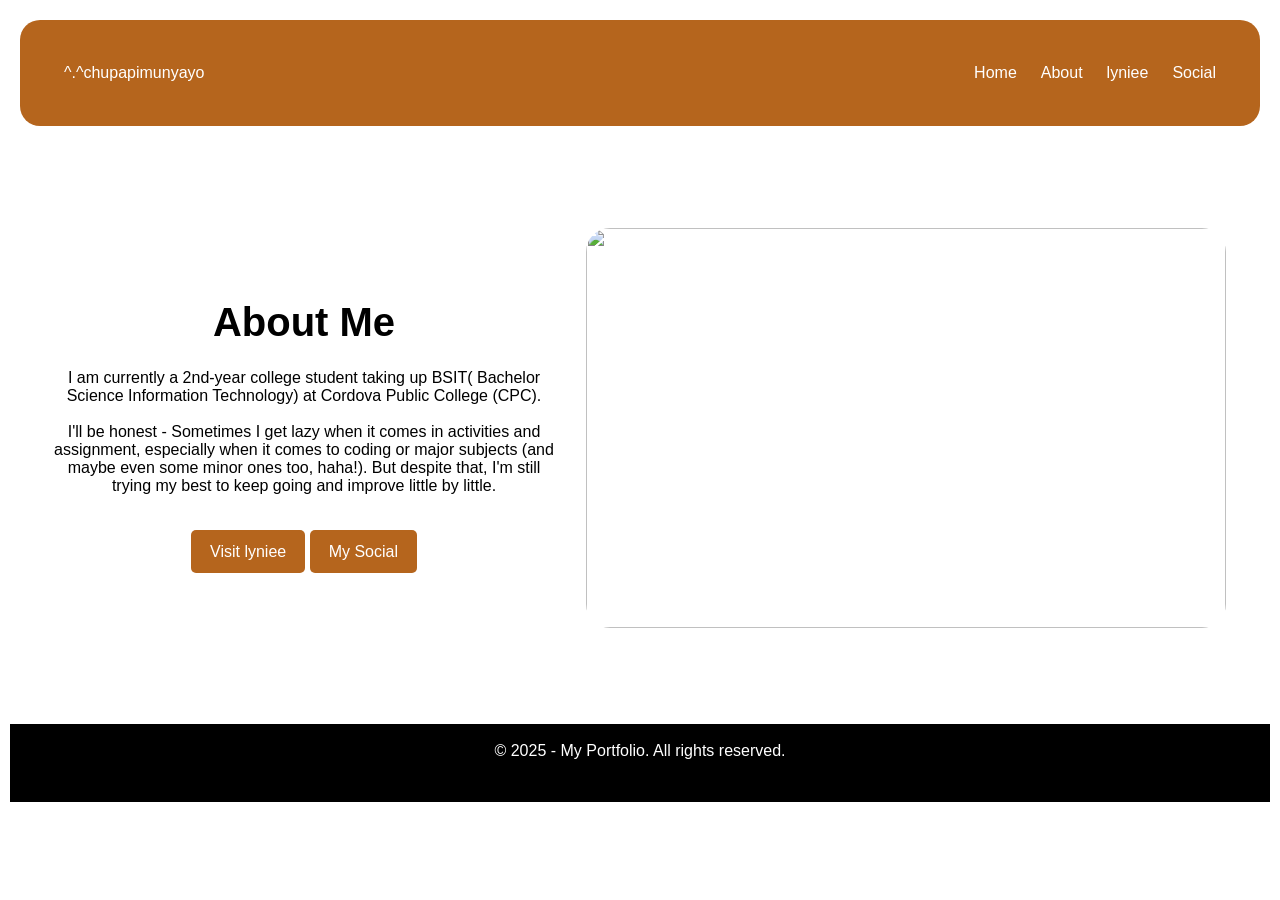
==== pages/about.html @ a8a52cb9 "Add files via upload" ====
<!DOCTYPE html>
<html lang="en">

<head>
  <meta charset="UTF-8">
  <meta name="viewport" content="width=device-width, initial-scale=1.0">
  <title>My Portfolio</title>
  <link rel="stylesheet" href="../assets/styles/style.css">
</head>

<body>
  <!-- Header -->
  <header id="header">
    <nav class="navbar container">
      <div>^.^chupapimunyayo</div>
      <input type="checkbox" class="menu-toggle" id="menu-toggle">
      <label for="menu-toggle" class="menu-btn">☰</label>
      <ul class="nav-links">
        <li><a href="../index.html">Home</a></li>
        <li><a href="./about.html">About</a></li>
        <li><a href="./lyniee.html">lyniee</a></li>
        <li><a href="./social.html">Social</a></li>
      </ul>
    </nav>
  </header>

  <!-- Main Content -->
  <main>

    <!-- Hero Banner Section -->
    <section id="hero-banner" class="container">
      <div class="hero-content">
        <h1>About Me</h1>
        <p>I am currently a 2nd-year college student taking up BSIT( Bachelor Science Information Technology) at Cordova Public College (CPC).
          <br>
          <br>
          I'll be honest - Sometimes I get lazy when it comes in activities and assignment, especially when it comes to coding or major subjects (and maybe even some minor ones too, haha!). But despite that, I'm still trying my best to keep going and improve little by little.
        </p>

        <div class="btn-group">
          <a href="lyniee.html" target="_blank" class="primary-button">Visit lyniee</a>
          <a href="./contact.html" target="_blank" class="secondary-button">My Social</a>
        </div>
      </div>

      <div class="hero-image">
        <img src="https://static1.colliderimages.com/wordpress/wp-content/uploads/2025/05/kpop-demon-hunters.jpg?q=70&fit=crop&w=1140&h=&dpr=1">
      </div>
    </section>
  </main>

  <footer id="footer">
    <p>© 2025 - My Portfolio. All rights reserved.</p>
  </footer>
</body>

</html>
---- assets/styles/style.css ----
/*
-- Responsive Breakpoints
sm: 640px - mobile phone size
md: 768px - Tablet size
lg: 1024px - Laptop standard size
xl: 1280px -- larger wide desktop size
*/


/* Reusable Styles */
@import "button.css";
@import "card.css";

/* Section Styles */
@import "navbar.css";
@import "hero-banner.css";
@import "lyniee.css";
@import "social.css";
@import "submission.css";
@import "footer.css";


* {
  margin: 0;
  padding: 0;
  box-sizing: border-box;
}

html, body {
  font-family: Arial, Helvetica, sans-serif;
  overflow-x: hidden;
}

.container {
  max-width: 1280px;
  margin: 0 auto;
}
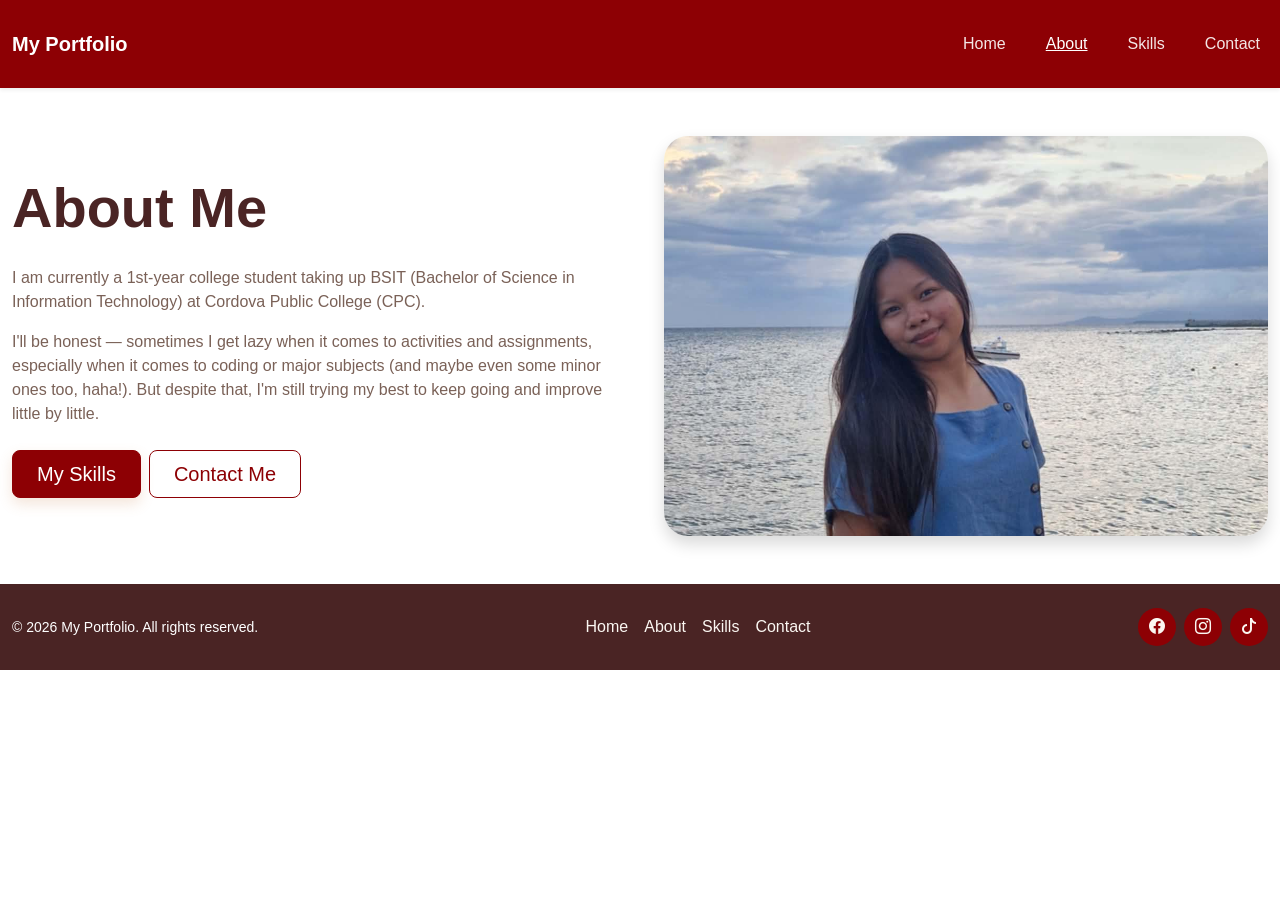
==== commit f0cb35b0: "Update my portfolio" ====
--- a/pages/about.html
+++ b/pages/about.html
@@ -1,57 +1,98 @@
-<!DOCTYPE html>
-<html lang="en">
-
-<head>
-  <meta charset="UTF-8">
-  <meta name="viewport" content="width=device-width, initial-scale=1.0">
-  <title>My Portfolio</title>
-  <link rel="stylesheet" href="../assets/styles/style.css">
-</head>
-
-<body>
-  <!-- Header -->
-  <header id="header">
-    <nav class="navbar container">
-      <div>^.^chupapimunyayo</div>
-      <input type="checkbox" class="menu-toggle" id="menu-toggle">
-      <label for="menu-toggle" class="menu-btn">☰</label>
-      <ul class="nav-links">
-        <li><a href="../index.html">Home</a></li>
-        <li><a href="./about.html">About</a></li>
-        <li><a href="./lyniee.html">lyniee</a></li>
-        <li><a href="./social.html">Social</a></li>
-      </ul>
-    </nav>
-  </header>
-
-  <!-- Main Content -->
-  <main>
-
-    <!-- Hero Banner Section -->
-    <section id="hero-banner" class="container">
-      <div class="hero-content">
-        <h1>About Me</h1>
-        <p>I am currently a 2nd-year college student taking up BSIT( Bachelor Science Information Technology) at Cordova Public College (CPC).
-          <br>
-          <br>
-          I'll be honest - Sometimes I get lazy when it comes in activities and assignment, especially when it comes to coding or major subjects (and maybe even some minor ones too, haha!). But despite that, I'm still trying my best to keep going and improve little by little.
-        </p>
-
-        <div class="btn-group">
-          <a href="lyniee.html" target="_blank" class="primary-button">Visit lyniee</a>
-          <a href="./contact.html" target="_blank" class="secondary-button">My Social</a>
-        </div>
-      </div>
-
-      <div class="hero-image">
-        <img src="https://static1.colliderimages.com/wordpress/wp-content/uploads/2025/05/kpop-demon-hunters.jpg?q=70&fit=crop&w=1140&h=&dpr=1">
-      </div>
-    </section>
-  </main>
-
-  <footer id="footer">
-    <p>© 2025 - My Portfolio. All rights reserved.</p>
-  </footer>
-</body>
-
-</html>
+<!DOCTYPE html>
+<html lang="en">
+
+<head>
+  <meta charset="UTF-8">
+  <meta name="viewport" content="width=device-width, initial-scale=1.0">
+  <title>About Me | My Portfolio</title>
+  <link rel="stylesheet" href="https://cdn.jsdelivr.net/npm/bootstrap@5.3.3/dist/css/bootstrap.min.css">
+  <link rel="stylesheet" href="https://cdn.jsdelivr.net/npm/bootstrap-icons@1.11.3/font/bootstrap-icons.min.css">
+  <link rel="stylesheet" href="../assets/styles/style.css">
+</head>
+
+<body>
+  <header>
+    <nav class="navbar navbar-expand-lg portfolio-navbar bg-portfolio-red shadow-sm">
+      <div class="container-xxl py-3">
+        <a class="navbar-brand" href="../index.html">My Portfolio</a>
+        <button class="navbar-toggler" type="button" data-bs-toggle="collapse" data-bs-target="#mainNav"
+          aria-controls="mainNav" aria-expanded="false" aria-label="Toggle navigation">
+          <span class="navbar-toggler-icon"></span>
+        </button>
+        <div class="collapse navbar-collapse" id="mainNav">
+          <ul class="navbar-nav ms-auto mb-2 mb-lg-0 gap-lg-4">
+            <li class="nav-item">
+              <a class="nav-link" href="../index.html">Home</a>
+            </li>
+            <li class="nav-item">
+              <a class="nav-link active" aria-current="page" href="./about.html">About</a>
+            </li>
+            <li class="nav-item">
+              <a class="nav-link" href="./skills.html">Skills</a>
+            </li>
+            <li class="nav-item">
+              <a class="nav-link" href="./social.html">Contact</a>
+            </li>
+          </ul>
+        </div>
+      </div>
+    </nav>
+  </header>
+
+  <main>
+    <section class="py-5">
+      <div class="container-xxl">
+        <div class="row align-items-center g-5 flex-column-reverse flex-lg-row">
+          <div class="col-lg-6">
+            <h1 class="display-4 fw-bold mb-4">About Me</h1>
+            <p class="text-portfolio-muted mb-3">
+              I am currently a 1st-year college student taking up BSIT (Bachelor of Science in Information Technology)
+              at Cordova Public College (CPC).
+            </p>
+            <p class="text-portfolio-muted mb-4">
+              I'll be honest — sometimes I get lazy when it comes to activities and assignments, especially when it
+              comes to coding or major subjects (and maybe even some minor ones too, haha!). But despite that, I'm
+              still trying my best to keep going and improve little by little.
+            </p>
+            <div class="d-grid gap-2 d-sm-flex">
+              <a class="btn btn-portfolio btn-lg px-4" href="./skills.html">My Skills</a>
+              <a class="btn btn-outline-portfolio btn-lg px-4" href="./social.html">Contact Me</a>
+            </div>
+          </div>
+          <div class="col-lg-6">
+            <img class="hero-photo img-fluid rounded-portfolio shadow"
+              src="../assets/image/front.jpg"
+              alt="Portrait of the portfolio owner accompanying her introduction as a first-year BSIT student at Cordova Public College.">
+          </div>
+        </div>
+      </div>
+    </section>
+  </main>
+
+  <footer class="portfolio-footer bg-portfolio-burgundy text-white py-4">
+    <div class="container-xxl">
+      <div class="d-flex flex-column flex-md-row align-items-center justify-content-between gap-3">
+        <p class="mb-0 small">© 2026 My Portfolio. All rights reserved.</p>
+        <ul class="nav justify-content-center gap-3">
+          <li class="nav-item"><a class="nav-link p-0" href="../index.html">Home</a></li>
+          <li class="nav-item"><a class="nav-link p-0" href="./about.html">About</a></li>
+          <li class="nav-item"><a class="nav-link p-0" href="./skills.html">Skills</a></li>
+          <li class="nav-item"><a class="nav-link p-0" href="./social.html">Contact</a></li>
+        </ul>
+        <div class="d-flex gap-2">
+          <a class="social-icon" href="https://www.facebook.com/mary.mae.malinao.832428" aria-label="Facebook"
+            target="_blank" rel="noopener noreferrer"><i class="bi bi-facebook" aria-hidden="true"></i></a>
+          <a class="social-icon" href="https://www.instagram.com/mary_mae999?psln=anNnazE2d3Rhd2Ex"
+            aria-label="Instagram" target="_blank" rel="noopener noreferrer"><i class="bi bi-instagram"
+              aria-hidden="true"></i></a>
+          <a class="social-icon" href="https://www.tiktok.com/@your___mae" aria-label="TikTok" target="_blank"
+            rel="noopener noreferrer"><i class="bi bi-tiktok" aria-hidden="true"></i></a>
+        </div>
+      </div>
+    </div>
+  </footer>
+
+  <script src="https://cdn.jsdelivr.net/npm/bootstrap@5.3.3/dist/js/bootstrap.bundle.min.js"></script>
+</body>
+
+</html>
--- a/assets/styles/style.css
+++ b/assets/styles/style.css
@@ -1,39 +1,203 @@
-/*
--- Responsive Breakpoints
-sm: 640px - mobile phone size
-md: 768px - Tablet size
-lg: 1024px - Laptop standard size
-xl: 1280px -- larger wide desktop size
-*/
-
-
-/* Reusable Styles */
-@import "button.css";
-@import "card.css";
-
-/* Section Styles */
-@import "navbar.css";
-@import "hero-banner.css";
-@import "lyniee.css";
-@import "social.css";
-@import "submission.css";
-@import "footer.css";
-
-
-* {
-  margin: 0;
-  padding: 0;
-  box-sizing: border-box;
-}
-
-html, body {
-  font-family: Arial, Helvetica, sans-serif;
-  overflow-x: hidden;
-}
-
-.container {
-  max-width: 1280px;
-  margin: 0 auto;
-}
-
-
+@import "social.css";
+
+:root {
+  --portfolio-burgundy: #4a2424;
+  --portfolio-red: #8d0004;
+  --portfolio-orange: #8d0004;
+  --portfolio-orange-dark: #b9652e;
+  --portfolio-orange-light: #e0a36f;
+  --portfolio-cream: #fbf7f2;
+  --portfolio-muted: #7a6157;
+}
+
+body {
+  color: var(--portfolio-burgundy);
+  font-family: Arial, Helvetica, sans-serif;
+}
+
+.bg-portfolio-red {
+  background-color: var(--portfolio-red) !important;
+}
+
+.bg-portfolio-burgundy {
+  background-color: var(--portfolio-burgundy) !important;
+}
+
+.bg-portfolio-cream {
+  background-color: var(--portfolio-cream) !important;
+}
+
+.bg-portfolio-orange {
+  background-color: var(--portfolio-orange) !important;
+}
+
+.text-portfolio-burgundy {
+  color: var(--portfolio-burgundy) !important;
+}
+
+.text-portfolio-orange {
+  color: var(--portfolio-orange) !important;
+}
+
+.text-portfolio-muted {
+  color: var(--portfolio-muted) !important;
+}
+
+.rounded-portfolio {
+  border-radius: 24px !important;
+}
+
+.portfolio-navbar .navbar-brand {
+  color: #ffffff;
+  font-size: 1.25rem;
+  font-weight: 700;
+}
+
+.portfolio-navbar .navbar-brand:hover,
+.portfolio-navbar .navbar-brand:focus {
+  color: #ffffff;
+}
+
+.portfolio-navbar .nav-link {
+  color: rgba(255, 255, 255, 0.9);
+}
+
+.portfolio-navbar .nav-link:hover,
+.portfolio-navbar .nav-link:focus,
+.portfolio-navbar .nav-link.active {
+  color: #ffffff;
+  text-decoration: underline;
+}
+
+.portfolio-navbar .navbar-toggler {
+  border-color: rgba(255, 255, 255, 0.5);
+}
+
+.portfolio-navbar .navbar-toggler-icon {
+  filter: invert(1);
+}
+
+@media (max-width: 991.98px) {
+  .portfolio-navbar .navbar-collapse {
+    padding: 1rem;
+    border-radius: 0 0 1rem 1rem;
+    background-color: #b91c1c;
+  }
+}
+
+.btn-portfolio {
+  --bs-btn-color: #ffffff;
+  --bs-btn-bg: var(--portfolio-orange);
+  --bs-btn-border-color: var(--portfolio-orange);
+  --bs-btn-hover-color: #ffffff;
+  --bs-btn-hover-bg: var(--portfolio-orange-dark);
+  --bs-btn-hover-border-color: var(--portfolio-orange-dark);
+  --bs-btn-focus-shadow-rgb: 199, 125, 69;
+  --bs-btn-active-color: #ffffff;
+  --bs-btn-active-bg: var(--portfolio-orange-dark);
+  --bs-btn-active-border-color: var(--portfolio-orange-dark);
+  --bs-btn-disabled-color: #ffffff;
+  --bs-btn-disabled-bg: var(--portfolio-orange);
+  --bs-btn-disabled-border-color: var(--portfolio-orange);
+  box-shadow: 0 6px 14px rgba(199, 125, 69, 0.2);
+}
+
+.btn-outline-portfolio {
+  --bs-btn-color: var(--portfolio-orange);
+  --bs-btn-border-color: var(--portfolio-orange);
+  --bs-btn-hover-color: #ffffff;
+  --bs-btn-hover-bg: var(--portfolio-orange);
+  --bs-btn-hover-border-color: var(--portfolio-orange);
+  --bs-btn-focus-shadow-rgb: 199, 125, 69;
+  --bs-btn-active-color: #ffffff;
+  --bs-btn-active-bg: var(--portfolio-orange-dark);
+  --bs-btn-active-border-color: var(--portfolio-orange-dark);
+}
+
+.hero-photo {
+  width: 100%;
+  height: 400px;
+  object-fit: cover;
+}
+
+@media (max-width: 991.98px) {
+  .hero-photo {
+    height: 320px;
+  }
+}
+
+.skill-card {
+  border-color: #f1e6dc !important;
+  border-radius: 20px !important;
+  box-shadow: 0 12px 28px rgba(74, 36, 36, 0.08);
+}
+
+.skill-icon {
+  display: flex;
+  align-items: center;
+  justify-content: center;
+  width: 64px;
+  height: 64px;
+  border: 1px solid #efe1d2;
+  border-radius: 18px;
+  background-color: var(--portfolio-cream);
+  color: var(--portfolio-burgundy);
+  font-size: 1rem;
+  font-weight: 700;
+}
+
+.skill-card .progress {
+  height: 8px;
+  background-color: #ede7e1;
+}
+
+.skill-card .progress-bar {
+  background: linear-gradient(90deg, var(--portfolio-orange), var(--portfolio-orange-light));
+}
+
+.contact-card {
+  border-color: #f1e6dc !important;
+  box-shadow: 0 12px 30px rgba(74, 36, 36, 0.08);
+}
+
+.contact-card .form-control {
+  padding: 0.875rem 1rem;
+  border-color: #efe1d2;
+  background-color: var(--portfolio-cream);
+  color: var(--portfolio-burgundy);
+  font-size: 0.875rem;
+}
+
+.contact-card .form-control:focus {
+  border-color: var(--portfolio-orange);
+  background-color: #ffffff;
+  box-shadow: 0 0 0 0.25rem rgba(199, 125, 69, 0.15);
+}
+
+.portfolio-footer a {
+  color: #fbf7f2;
+  text-decoration: none;
+}
+
+.portfolio-footer a:hover,
+.portfolio-footer a:focus {
+  color: var(--portfolio-orange-light);
+}
+
+.social-icon {
+  display: inline-flex;
+  align-items: center;
+  justify-content: center;
+  width: 38px;
+  height: 38px;
+  border-radius: 50%;
+  background-color: var(--portfolio-orange);
+  color: #ffffff;
+  font-size: 1rem;
+}
+
+.social-icon:hover,
+.social-icon:focus {
+  background-color: var(--portfolio-orange-light);
+  color: #ffffff;
+}
